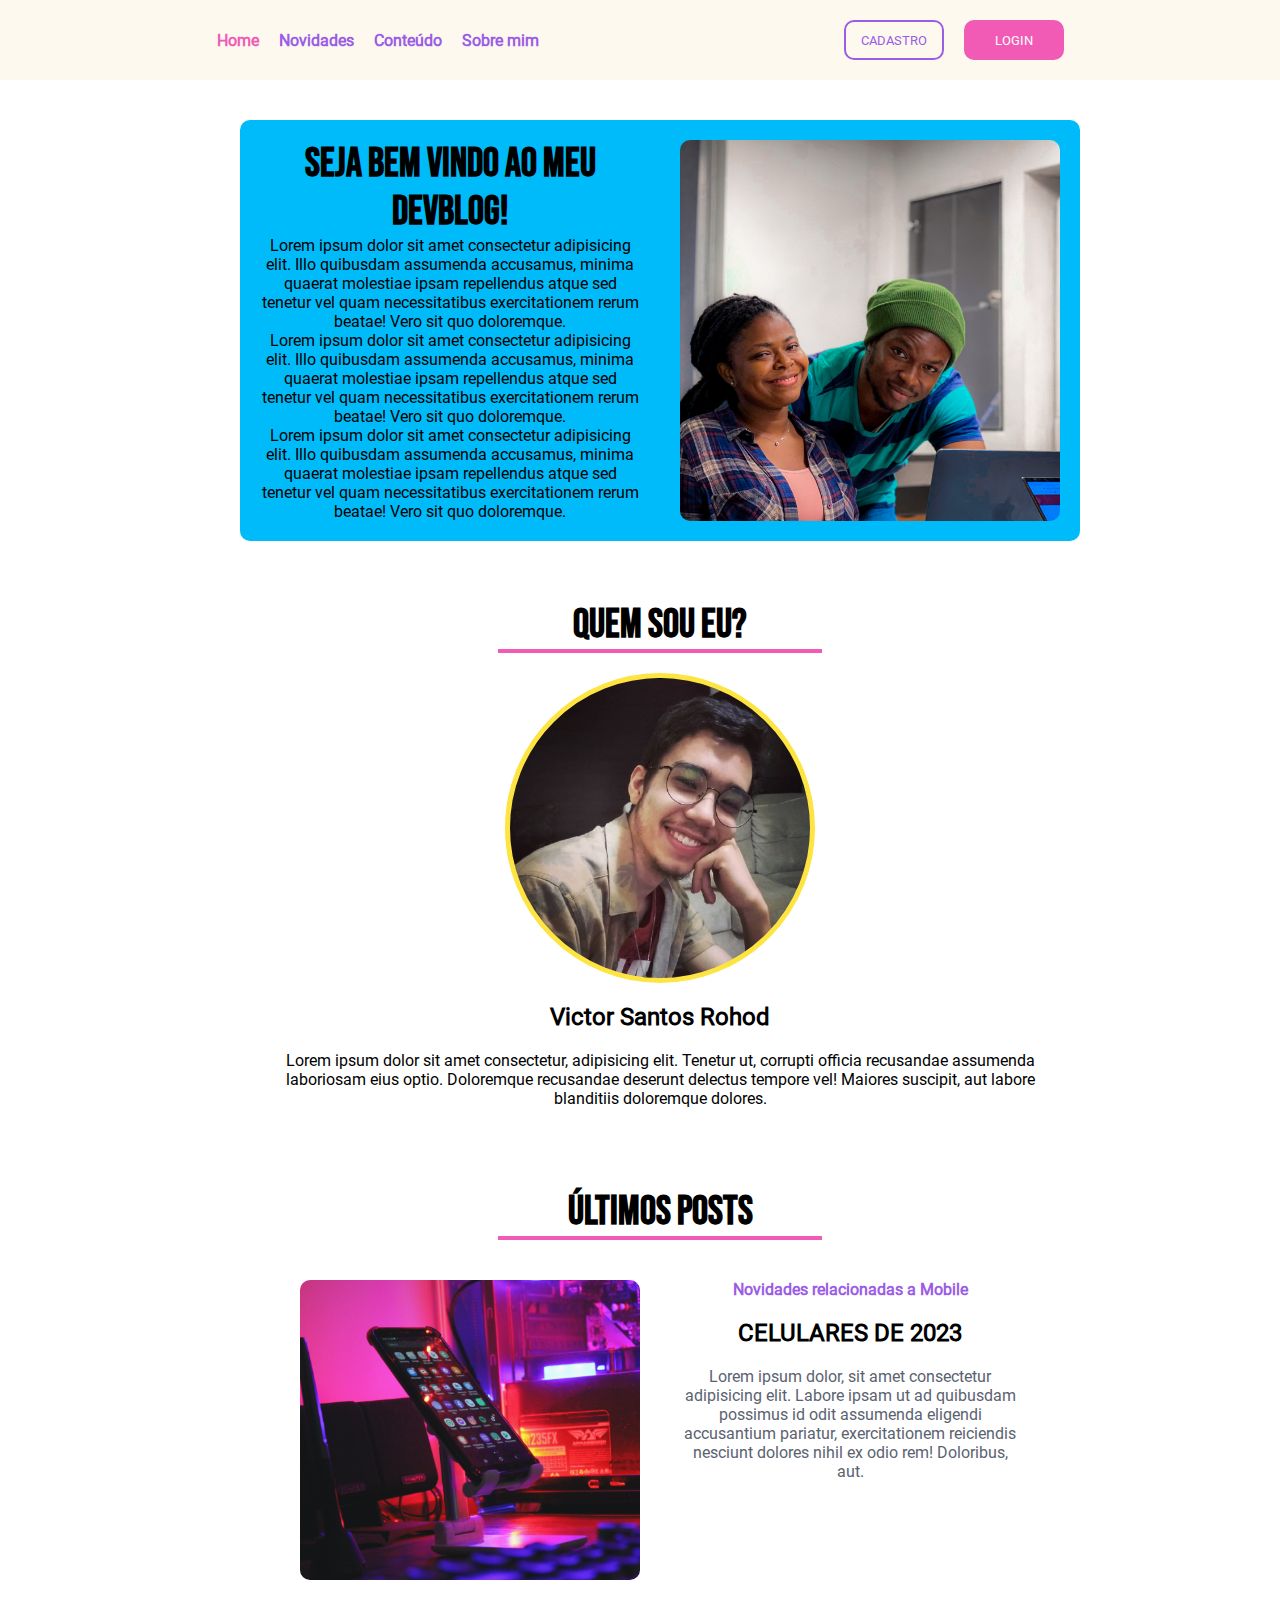
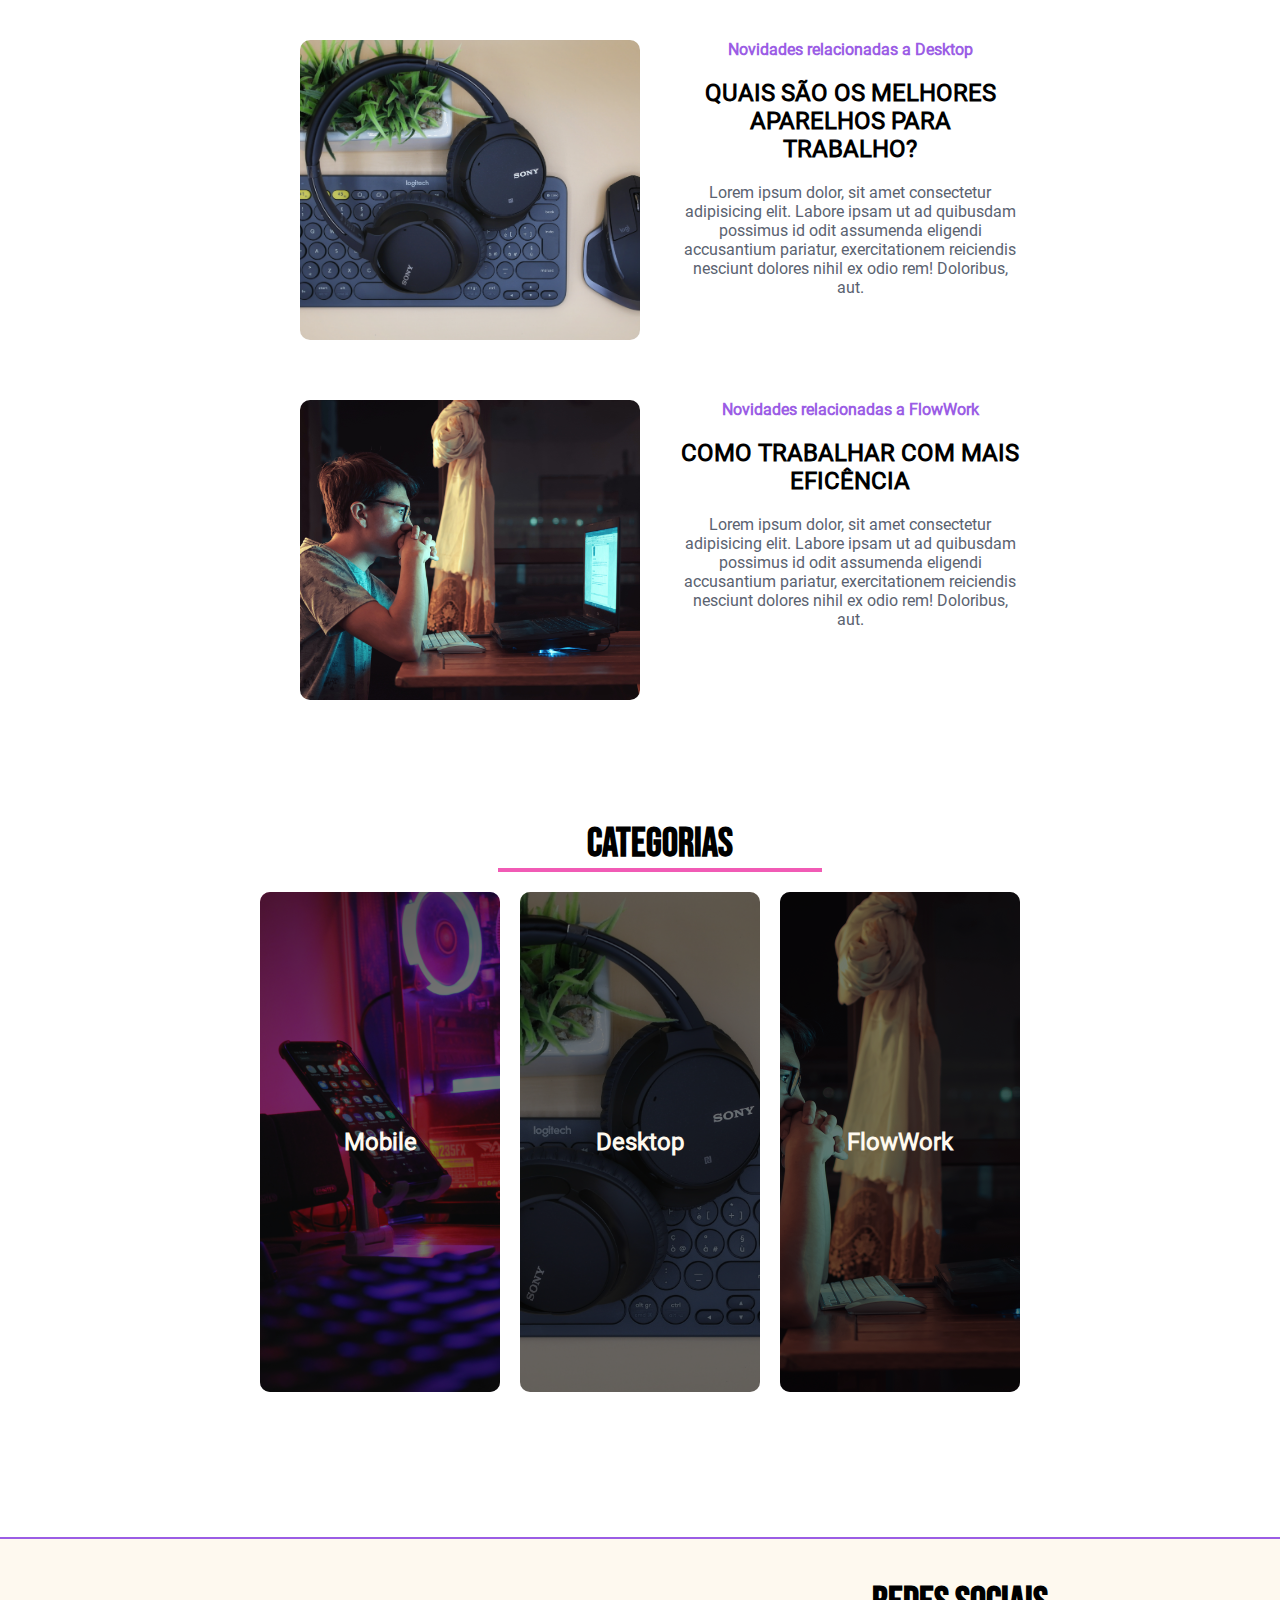
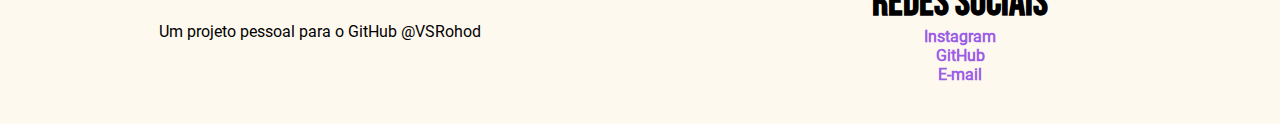
==== index.html @ 270b3442 "v2" ====
<!DOCTYPE html>
<html lang="en">
<head>
    <meta charset="UTF-8">
    <meta http-equiv="X-UA-Compatible" content="IE=edge">
    <meta name="viewport" content="width=device-width, initial-scale=1.0">
    <title>DevBlog</title>
    <link rel="stylesheet" href="styles/index/style.css" type="text/css">
    <link rel="stylesheet" href="styles/index/@mediaScreen.css" type="text/css">
</head>
<body>
    <header>
        <nav>
            <ul class="links">
                <li><a href="#">Home</a></li>
                <li><a href="#">Novidades</a></li>
                <li><a href="#">Conteúdo</a></li>
                <li><a href="#">Sobre mim</a></li>
            </ul>

            <ul class="buttons">
                <li><a href="#"><button id="cadastro">CADASTRO</button></a></li>
                <li><a href="#"><button id="login">LOGIN</button></a></li>
            </ul>
        </nav>
    </header>
    
    <main>
        <section id="intro">
            <aside>
                <h1>Seja bem vindo ao meu DevBlog!</h1>
                <p>Lorem ipsum dolor sit amet consectetur adipisicing elit. Illo quibusdam assumenda accusamus, minima quaerat molestiae ipsam repellendus atque sed tenetur vel quam necessitatibus exercitationem rerum beatae! Vero sit quo doloremque.</p>
                <p>Lorem ipsum dolor sit amet consectetur adipisicing elit. Illo quibusdam assumenda accusamus, minima quaerat molestiae ipsam repellendus atque sed tenetur vel quam necessitatibus exercitationem rerum beatae! Vero sit quo doloremque.</p>
                <p>Lorem ipsum dolor sit amet consectetur adipisicing elit. Illo quibusdam assumenda accusamus, minima quaerat molestiae ipsam repellendus atque sed tenetur vel quam necessitatibus exercitationem rerum beatae! Vero sit quo doloremque.</p>
            </aside>
            <aside id="banner" class="image"></aside>
        </section>

        <section id="sobreMim">
            <div id="autorDiv">
                <h1>Quem sou eu?</h1>
                <hr>
                <div id="autorImagem" class="image"></div>
                <h2>Victor Santos Rohod</h2>
                <p>Lorem ipsum dolor sit amet consectetur, adipisicing elit. Tenetur ut, corrupti officia recusandae assumenda laboriosam eius optio. Doloremque recusandae deserunt delectus tempore vel! Maiores suscipit, aut labore blanditiis doloremque dolores.</p>
            </div>
        </section>

        <section id="blogPosts">
            <h1>ÚLTIMOS POSTS</h1>
            <hr>
            <div class="post">
                <aside id="post1" class="image" ></aside>
                <aside>
                    <a href="#">Novidades relacionadas a Mobile</a> 
                    <h2>CELULARES DE 2023</h2>
                    <p>Lorem ipsum dolor, sit amet consectetur adipisicing elit. Labore ipsam ut ad quibusdam possimus id odit assumenda eligendi accusantium pariatur, exercitationem reiciendis nesciunt dolores nihil ex odio rem! Doloribus, aut.</p>
                </aside>
            </div>

            <div class="post">
                <aside id="post2" class="image" ></aside>
                <aside>
                    <a href="#">Novidades relacionadas a Desktop</a> 
                    <h2>QUAIS SÃO OS MELHORES APARELHOS PARA TRABALHO?</h2>
                    <p>Lorem ipsum dolor, sit amet consectetur adipisicing elit. Labore ipsam ut ad quibusdam possimus id odit assumenda eligendi accusantium pariatur, exercitationem reiciendis nesciunt dolores nihil ex odio rem! Doloribus, aut.</p>
                </aside>
            </div>

            <div class="post">
                <aside id="post3" class="image" ></aside>
                <aside>
                    <a href="#">Novidades relacionadas a FlowWork</a> 
                    <h2>COMO TRABALHAR COM MAIS EFICÊNCIA</h2>
                    <p>Lorem ipsum dolor, sit amet consectetur adipisicing elit. Labore ipsam ut ad quibusdam possimus id odit assumenda eligendi accusantium pariatur, exercitationem reiciendis nesciunt dolores nihil ex odio rem! Doloribus, aut.</p>
                </aside>
            </div>
        </section>

        <section id="categorias">
            <h1>CATEGORIAS</h1>
            <hr>
            <div id="categoriasTopicos">
                <div id="categoriaMobile" class="image postCategoria">
                    <div class="backCategoria">
                        <h2>Mobile</h2>
                    </div>
                </div>
                <div id="categoriaDesktop" class="image postCategoria">
                    <div class="backCategoria">
                        <h2>Desktop</h2>
                    </div>
                </div>
                <div id="categoriaFlowWork" class="image postCategoria">
                    <div class="backCategoria">
                        <h2>FlowWork</h2>
                    </div>
                </div>
            </div>
        </section>

        <section id="categoriasDescricao">
            <div id="mobileDescricao" class="categoriaDescricaoDrop">
                <h2>Mobile</h2>
                <p>Lorem ipsum dolor sit amet consectetur adipisicing elit. Voluptatibus nulla numquam explicabo repellat iusto maiores laboriosam aut tenetur assumenda nemo, non sunt rerum sint animi quasi aspernatur omnis provident repellendus.</p>
            </div>
            <div id="desktopDescricao" class="categoriaDescricaoDrop">
                <h2>Desktop</h2>
                <p>Lorem ipsum dolor sit amet consectetur adipisicing elit. Voluptatibus nulla numquam explicabo repellat iusto maiores laboriosam aut tenetur assumenda nemo, non sunt rerum sint animi quasi aspernatur omnis provident repellendus.</p>
            </div>
            <div id="flowWorkDescricao" class="categoriaDescricaoDrop">
                <h2>FlowWork</h2>
                <p>Lorem ipsum dolor sit amet consectetur adipisicing elit. Voluptatibus nulla numquam explicabo repellat iusto maiores laboriosam aut tenetur assumenda nemo, non sunt rerum sint animi quasi aspernatur omnis provident repellendus.</p>
            </div>
        </section>

    </main>

    <footer>
        <aside>
            Um projeto pessoal para o GitHub @VSRohod
        </aside>
        <aside>
            <h1>REDES SOCIAIS</h1>
            <ul>
                <li><a href="#">Instagram</a></li>
                <li><a href="#">GitHub</a></li>
                <li><a href="#">E-mail</a></li>
            </ul>
        </aside>
    </footer>
    <script src="scripts/script.js"></script>
</body>
</html>
---- styles/index/style.css ----
/* FONTS */
@font-face {
    font-family: Roboto;
    src: url("../../fonts/Roboto/Roboto-Regular.ttf");
}

@font-face {
    font-family: BebasNeue;
    src: url("../../fonts/Bebas_Neue/BebasNeue-Regular.ttf");
}

/* ALL CONTENTS */
*{
    margin: 0px;
    padding: 0px;
    font-family: Roboto;
}

#colors{
    background-color:#ff99c8;
    background-color:#fcf6bd;
    background-color:#d0f4de;
    background-color:#a9def9;
    background-color:#e4c1f9;
    background-color:#fef9ef;
    background-color:#17c3b2;
    background-color:#9b5de5;
    background-color:#f15bb5;
    background-color:#fee440;
    background-color:#00bbf9;
    background-color:#00f5d4;
    background-color:#5a6270;
}

h1{
    font-family: BebasNeue;
    font-size: 30pt;
}

h2{
    margin: 20px 0px;
}

hr{
    width: 40%;
    margin: 0px auto;
    border: #f15bb5 2px solid;
}

ul{
    list-style: none;
}

a{
    text-decoration: none;
    color: #9b5de5;
    font-weight: bold;
}

button{
    width: 100px;
    height: 40px;
    border: #9b5de5 solid 2px;
    border-radius: 10px;
    background-color: transparent;
    color: #9b5de5;
}

.buttons li:last-child button{
    background-color: #f15bb5;
    border: none;
    color: white;
}

.links li:first-child a{
    color: #f15bb5;
}

/* HEADER */

header{
    width: 100%;
    height: 80px;
    background-color: #fef9ef;
    display: flex;
    flex-wrap: nowrap;
    justify-content: space-around;
    align-items: center;
}

nav{
    width: 90%;
    display: flex;
    align-items: center;
    justify-content: space-around;
}

header ul{
    width: auto;
    height: 80%;
    padding: 10px;
    display: flex;
    gap: 20px;
}

/* MAIN */
main{
    min-width: 320px;
    max-width: 800px;
    height: auto;
    margin: 20px auto;
}

section{
    width: 100%;
    height: auto;
    border-radius: 10px;
    padding: 20px;
    margin: 40px 0px;
    display: flex;
    justify-content: space-between;
    gap: 40px;
    text-align: center;
}

aside{
    width: 50%;
}

.image{
    background-size: cover;
    background-position: center;
    background-position: none;
    border-radius: 10px;
}

#intro{
    background-color: #00bbf9;
}

#banner{
    background-image: url("../../images/banner.jpg");
}

#autorImagem{
    width: 300px;
    height: 300px;
    border-radius: 300px;
    margin: 20px auto;
    background-image: url("../../images/autorIcon.png");
    border: #fee440 solid 5px;
}

/* POSTS */
#blogPosts{
    display: block;
}
.post{
    width: 90%;
    height: 300px;
    margin: 20px auto;
    padding: 20px;
    display: flex;
    justify-content: space-around;
    gap: 40px;
}

.post p{
    color: #5a6270;
}

#post1{
    background-image: url("../../images/posts/celular.jpg");
}

#post2{
    background-image: url("../../images/posts/kitteclado.jpg");
}

#post3{
    background-image: url("../../images/posts/olhandopc.jpg");
}

#categorias{
    display: block;
}

#categoriasTopicos{
    display: flex;
    gap: 20px;
}

.postCategoria{
    width: 30%;
    height: 500px;
    margin: 20px 0px 5px 0px;
    overflow: hidden;
    cursor: pointer;
}

.backCategoria{
    width: 100%;
    height: 100%;
    display: flex;
    justify-content: center;
    align-items: center;
    background-color: rgba(0, 0, 0, 0.534);
    color: #fef9ef;
}

#categoriaMobile{
    background-image: url("../../images/posts/celular.jpg");
}

#categoriaDesktop{
    background-image: url("../../images/posts/kitteclado.jpg");
}

#categoriaFlowWork{
    background-image: url("../../images/posts/olhandopc.jpg");
}

.categoriaDescricaoDrop{
    width: 80%;
    height: auto;
    border: #00bbf9 2px solid;
    display: none;
    padding: 20px;
    margin: 0 auto;
}
/* FOOTER */

footer{
    width: 100%;
    height: auto;
    background-color: #fef9ef;
    border-top: #9b5de5 solid 2px;
    padding: 10px auto;
    display: flex;
    justify-content: space-around;
    align-items: center;
    flex-wrap: nowrap;
    text-align: center;
}

footer aside{
    margin: 20px;
    padding: 20px;
}
---- styles/index/@mediaScreen.css ----
/* FUTURE UPDATE */
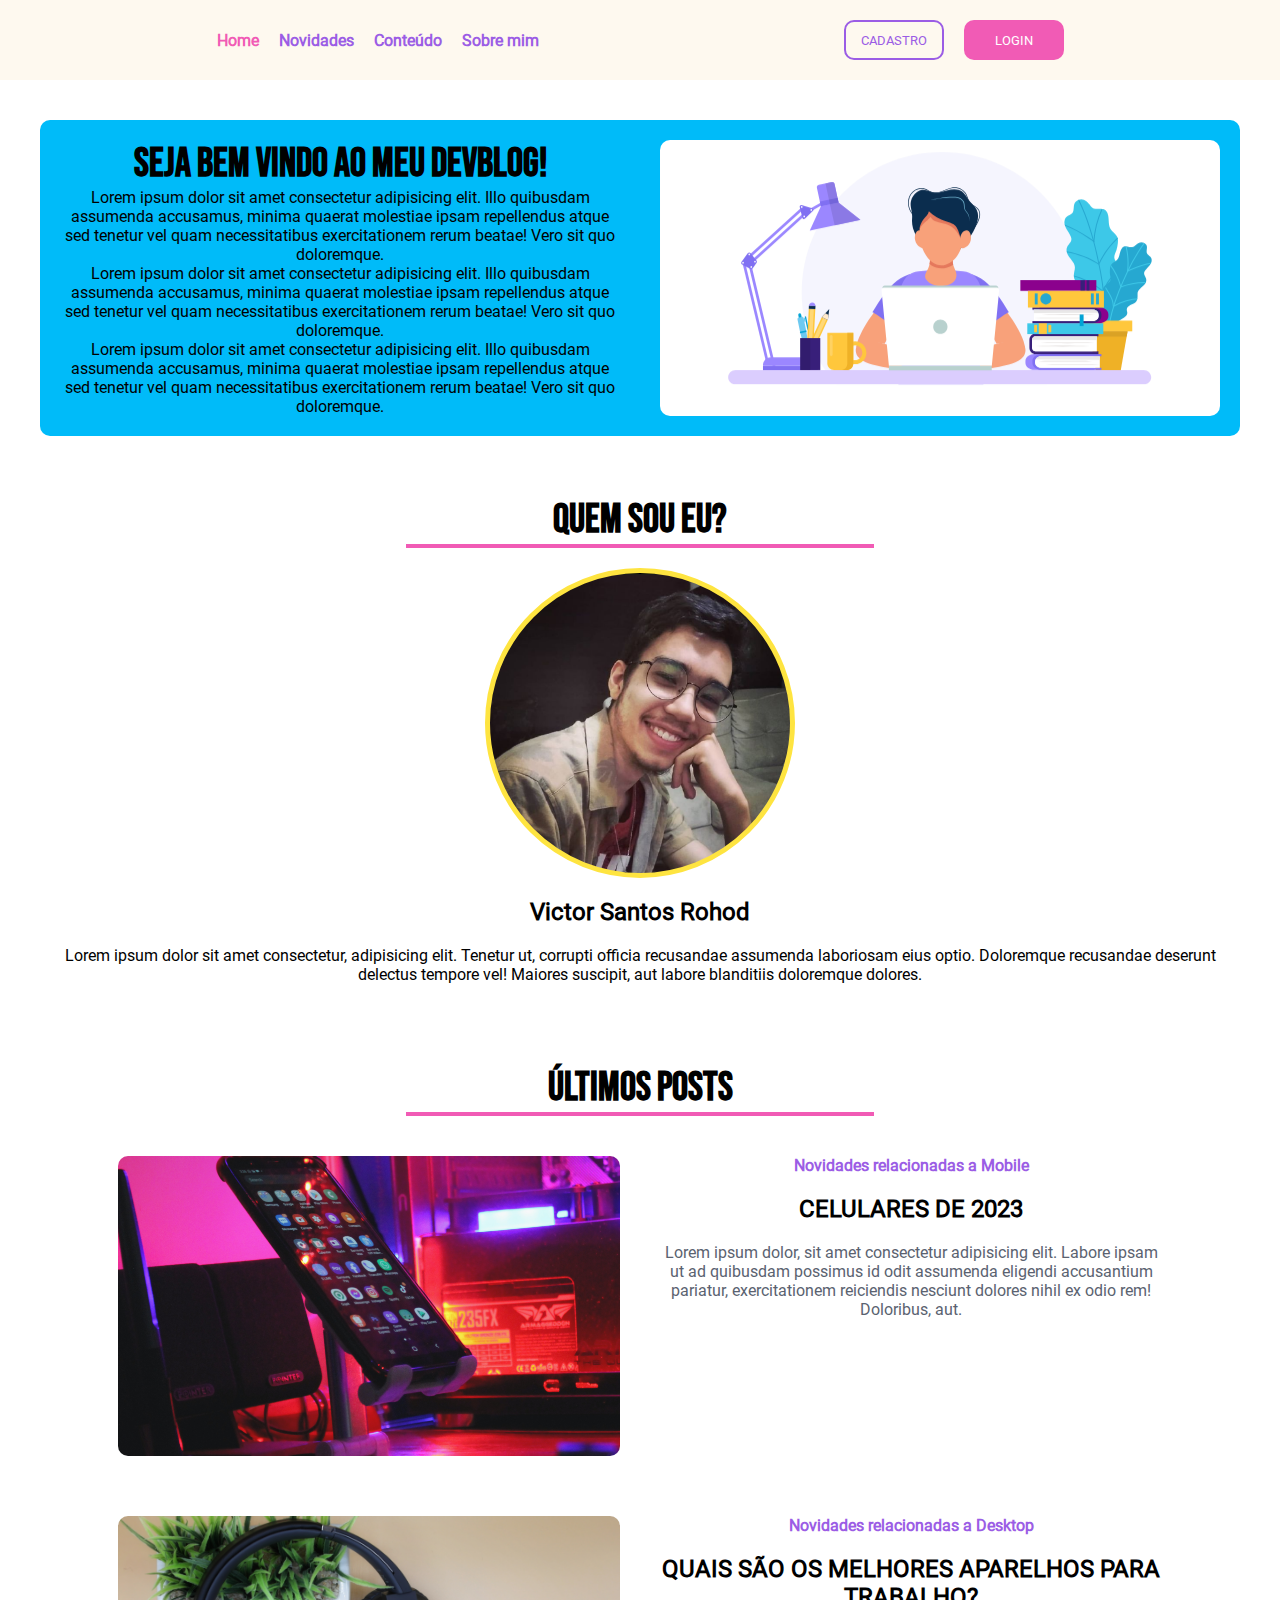
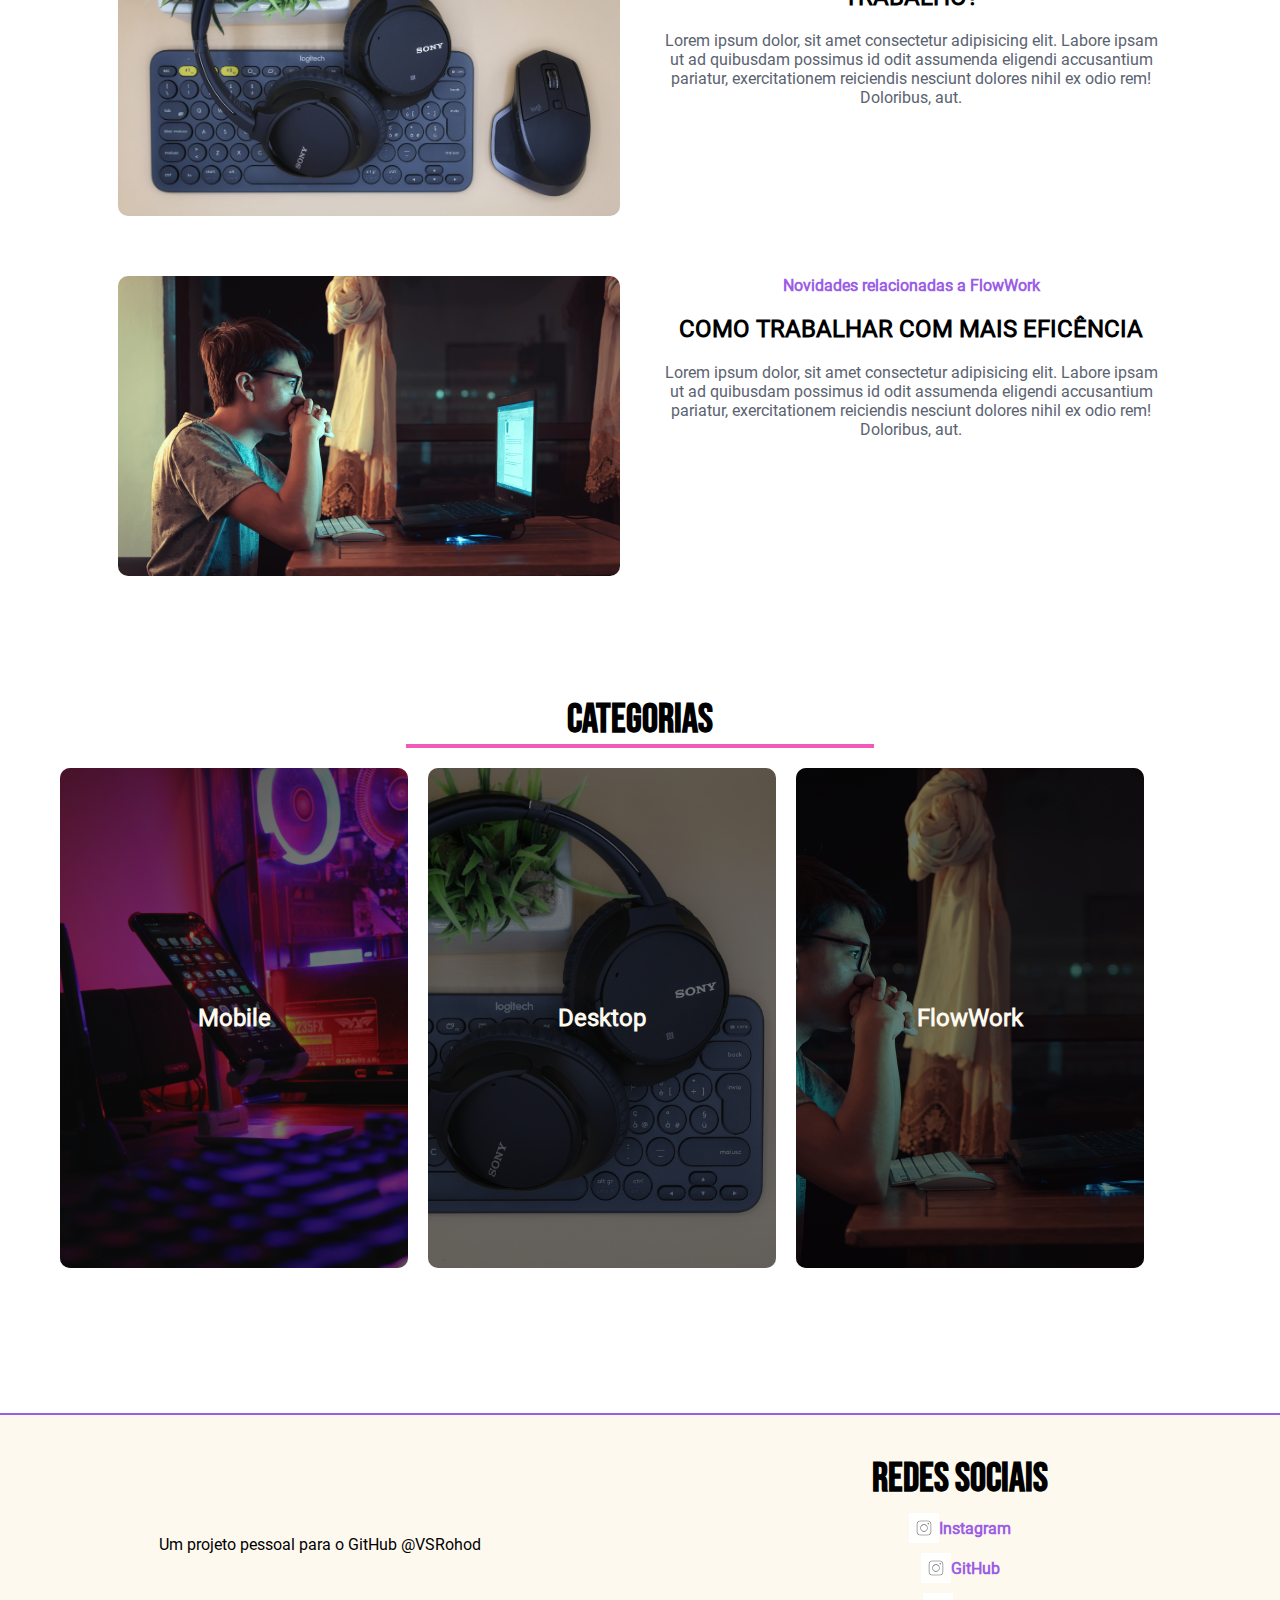
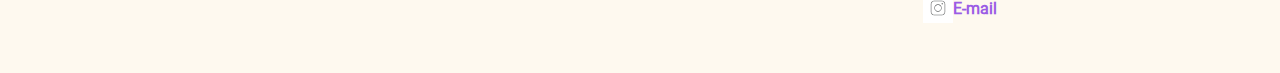
==== commit eb3f57d8: "Update Provisório Icons" ====
--- a/index.html
+++ b/index.html
@@ -5,6 +5,7 @@
     <meta http-equiv="X-UA-Compatible" content="IE=edge">
     <meta name="viewport" content="width=device-width, initial-scale=1.0">
     <title>DevBlog</title>
+    <link rel="stylesheet" href="styles/all/style.css" type="text/css">
     <link rel="stylesheet" href="styles/index/style.css" type="text/css">
     <link rel="stylesheet" href="styles/index/@mediaScreen.css" type="text/css">
 </head>
@@ -12,10 +13,10 @@
     <header>
         <nav>
             <ul class="links">
-                <li><a href="#">Home</a></li>
-                <li><a href="#">Novidades</a></li>
-                <li><a href="#">Conteúdo</a></li>
-                <li><a href="#">Sobre mim</a></li>
+                <li><a href="index.html">Home</a></li>
+                <li><a href="pages/HTML/novidades.html">Novidades</a></li>
+                <li><a href="pages/HTML/conteudo.html">Conteúdo</a></li>
+                <li><a href="pages/HTML/sobreMim.html">Sobre mim</a></li>
             </ul>
 
             <ul class="buttons">
@@ -123,12 +124,12 @@
         <aside>
             <h1>REDES SOCIAIS</h1>
             <ul>
-                <li><a href="#">Instagram</a></li>
-                <li><a href="#">GitHub</a></li>
-                <li><a href="#">E-mail</a></li>
+                <li><img src="images/icons/instagramGray.svg" width="30px" height="30px" alt=""><a href="#">Instagram</a></li>
+                <li><img src="images/icons/instagramGray.svg" width="30px" height="30px" alt=""><a href="#">GitHub</a></li>
+                <li><img src="images/icons/instagramGray.svg" width="30px" height="30px" alt=""><a href="#">E-mail</a></li>
             </ul>
         </aside>
     </footer>
-    <script src="scripts/script.js"></script>
+    <script src="scripts/index/script.js"></script>
 </body>
 </html>--- a/styles/all/style.css
+++ b/styles/all/style.css
@@ -0,0 +1,175 @@
+/* FONTS */
+@font-face {
+    font-family: Roboto;
+    src: url("../../fonts/Roboto/Roboto-Regular.ttf");
+}
+
+@font-face {
+    font-family: BebasNeue;
+    src: url("../../fonts/Bebas_Neue/BebasNeue-Regular.ttf");
+}
+
+/* ALL CONTENTS */
+*{
+    margin: 0px;
+    padding: 0px;
+    font-family: Roboto;
+}
+
+#colors{
+    background-color:#ff99c8;
+    background-color:#fcf6bd;
+    background-color:#d0f4de;
+    background-color:#a9def9;
+    background-color:#e4c1f9;
+    background-color:#fef9ef;
+    background-color:#17c3b2;
+    background-color:#9b5de5;
+    background-color:#f15bb5;
+    background-color:#fee440;
+    background-color:#00bbf9;
+    background-color:#00f5d4;
+    background-color:#5a6270;
+}
+
+h1{
+    font-family: BebasNeue;
+    font-size: 30pt;
+}
+
+h2{
+    margin: 20px 0px;
+}
+
+hr{
+    width: 40%;
+    margin: 0px auto;
+    border: #f15bb5 2px solid;
+}
+
+ul{
+    list-style: none;
+}
+
+a{
+    text-decoration: none;
+    color: #9b5de5;
+    font-weight: bold;
+}
+
+button{
+    width: 100px;
+    height: 40px;
+    border: #9b5de5 solid 2px;
+    border-radius: 10px;
+    background-color: transparent;
+    color: #9b5de5;
+    cursor: pointer;
+}
+
+.buttons li:last-child button{
+    background-color: #f15bb5;
+    border: none;
+    color: white;
+}
+
+.links li:first-child a{
+    color: #f15bb5;
+}
+
+/* HEADER */
+
+header{
+    width: 100%;
+    height: 80px;
+    background-color: #fef9ef;
+    display: flex;
+    flex-wrap: nowrap;
+    justify-content: space-around;
+    align-items: center;
+}
+
+nav{
+    width: 90%;
+    display: flex;
+    align-items: center;
+    justify-content: space-around;
+}
+
+header ul{
+    width: auto;
+    height: 80%;
+    padding: 10px;
+    display: flex;
+    gap: 20px;
+}
+
+/* MAIN */
+main{
+    min-width: 320px;
+    max-width: 1200px;
+    height: auto;
+    margin: 20px auto;
+}
+
+section{
+    min-width: 320px;
+    max-width: 1200px;
+    height: auto;
+    border-radius: 10px;
+    padding: 20px;
+    margin: 40px 0px;
+    display: flex;
+    justify-content: space-between;
+    gap: 40px;
+    text-align: center;
+}
+
+aside{
+    width: 50%;
+}
+
+.image{
+    background-size: cover;
+    background-position: center;
+    background-position: none;
+    border-radius: 10px;
+}
+
+/* FOOTER */
+
+footer{
+    width: 100%;
+    height: auto;
+    background-color: #fef9ef;
+    border-top: #9b5de5 solid 2px;
+    padding: 10px auto;
+    display: flex;
+    justify-content: space-around;
+    align-items: center;
+    flex-wrap: nowrap;
+    text-align: center;
+}
+
+footer aside{
+    margin: 20px;
+    padding: 20px;
+}
+
+footer ul li{
+    display: flex;
+    justify-content: center;
+    align-items:center ;
+    margin: 10px 0px;
+}
+
+/* CSS ANIMATIONS */
+a:hover, .links li:first-child a:hover{
+  color: #00bbf9;  
+}
+
+button:hover,.buttons li:last-child button:hover{
+    background-color: #00bbf9;
+    color: white;
+    border: #00bbf9 2px solid;
+}--- a/styles/index/style.css
+++ b/styles/index/style.css
@@ -1,145 +1,10 @@
-/* FONTS */
-@font-face {
-    font-family: Roboto;
-    src: url("../../fonts/Roboto/Roboto-Regular.ttf");
-}
-
-@font-face {
-    font-family: BebasNeue;
-    src: url("../../fonts/Bebas_Neue/BebasNeue-Regular.ttf");
-}
-
-/* ALL CONTENTS */
-*{
-    margin: 0px;
-    padding: 0px;
-    font-family: Roboto;
-}
-
-#colors{
-    background-color:#ff99c8;
-    background-color:#fcf6bd;
-    background-color:#d0f4de;
-    background-color:#a9def9;
-    background-color:#e4c1f9;
-    background-color:#fef9ef;
-    background-color:#17c3b2;
-    background-color:#9b5de5;
-    background-color:#f15bb5;
-    background-color:#fee440;
-    background-color:#00bbf9;
-    background-color:#00f5d4;
-    background-color:#5a6270;
-}
-
-h1{
-    font-family: BebasNeue;
-    font-size: 30pt;
-}
-
-h2{
-    margin: 20px 0px;
-}
-
-hr{
-    width: 40%;
-    margin: 0px auto;
-    border: #f15bb5 2px solid;
-}
-
-ul{
-    list-style: none;
-}
-
-a{
-    text-decoration: none;
-    color: #9b5de5;
-    font-weight: bold;
-}
-
-button{
-    width: 100px;
-    height: 40px;
-    border: #9b5de5 solid 2px;
-    border-radius: 10px;
-    background-color: transparent;
-    color: #9b5de5;
-}
-
-.buttons li:last-child button{
-    background-color: #f15bb5;
-    border: none;
-    color: white;
-}
-
-.links li:first-child a{
-    color: #f15bb5;
-}
-
-/* HEADER */
-
-header{
-    width: 100%;
-    height: 80px;
-    background-color: #fef9ef;
-    display: flex;
-    flex-wrap: nowrap;
-    justify-content: space-around;
-    align-items: center;
-}
-
-nav{
-    width: 90%;
-    display: flex;
-    align-items: center;
-    justify-content: space-around;
-}
-
-header ul{
-    width: auto;
-    height: 80%;
-    padding: 10px;
-    display: flex;
-    gap: 20px;
-}
-
 /* MAIN */
-main{
-    min-width: 320px;
-    max-width: 800px;
-    height: auto;
-    margin: 20px auto;
-}
-
-section{
-    width: 100%;
-    height: auto;
-    border-radius: 10px;
-    padding: 20px;
-    margin: 40px 0px;
-    display: flex;
-    justify-content: space-between;
-    gap: 40px;
-    text-align: center;
-}
-
-aside{
-    width: 50%;
-}
-
-.image{
-    background-size: cover;
-    background-position: center;
-    background-position: none;
-    border-radius: 10px;
-}
-
 #intro{
     background-color: #00bbf9;
 }
 
 #banner{
-    background-image: url("../../images/banner.jpg");
+    background-image: url("../../images/vector/bannerHomem.svg");
 }
 
 #autorImagem{
@@ -227,31 +92,4 @@
     display: none;
     padding: 20px;
     margin: 0 auto;
-}
-/* FOOTER */
-
-footer{
-    width: 100%;
-    height: auto;
-    background-color: #fef9ef;
-    border-top: #9b5de5 solid 2px;
-    padding: 10px auto;
-    display: flex;
-    justify-content: space-around;
-    align-items: center;
-    flex-wrap: nowrap;
-    text-align: center;
-}
-
-footer aside{
-    margin: 20px;
-    padding: 20px;
-}
-
-
-
-
-
-
-
-
+}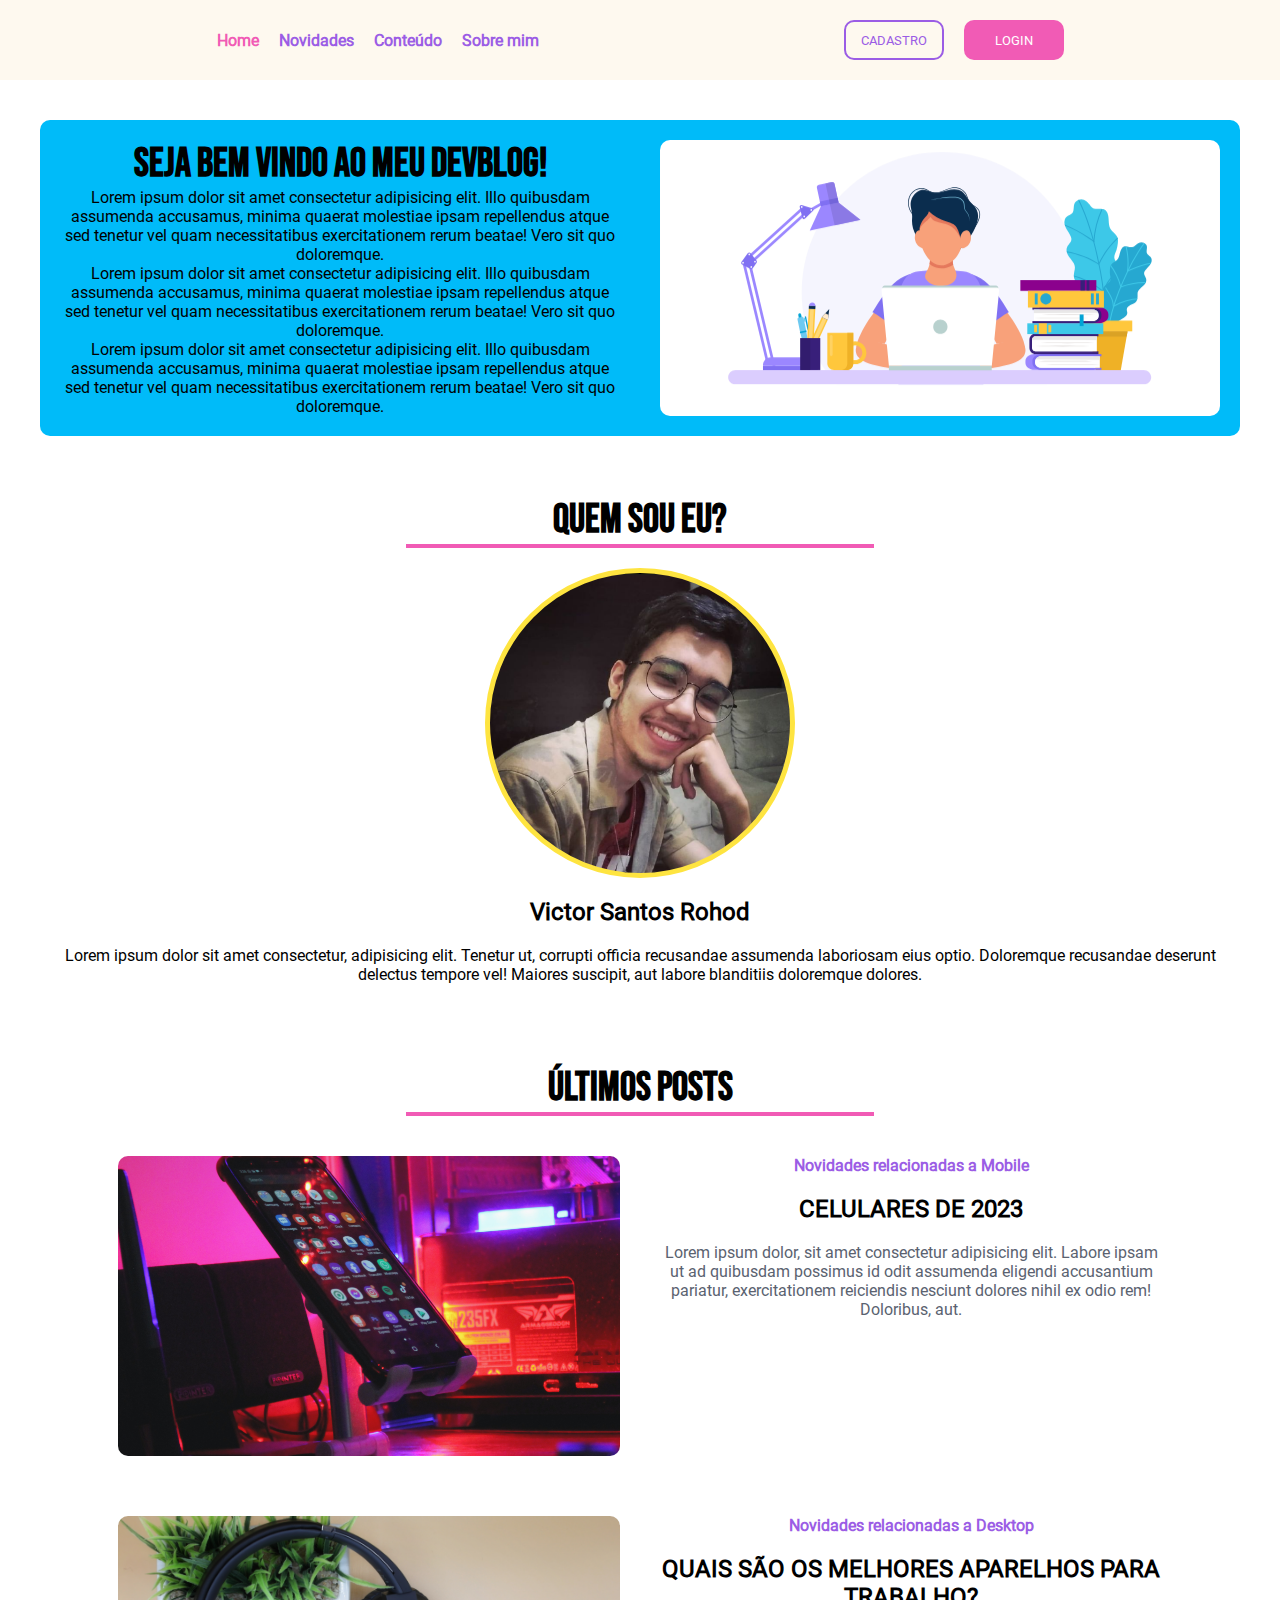
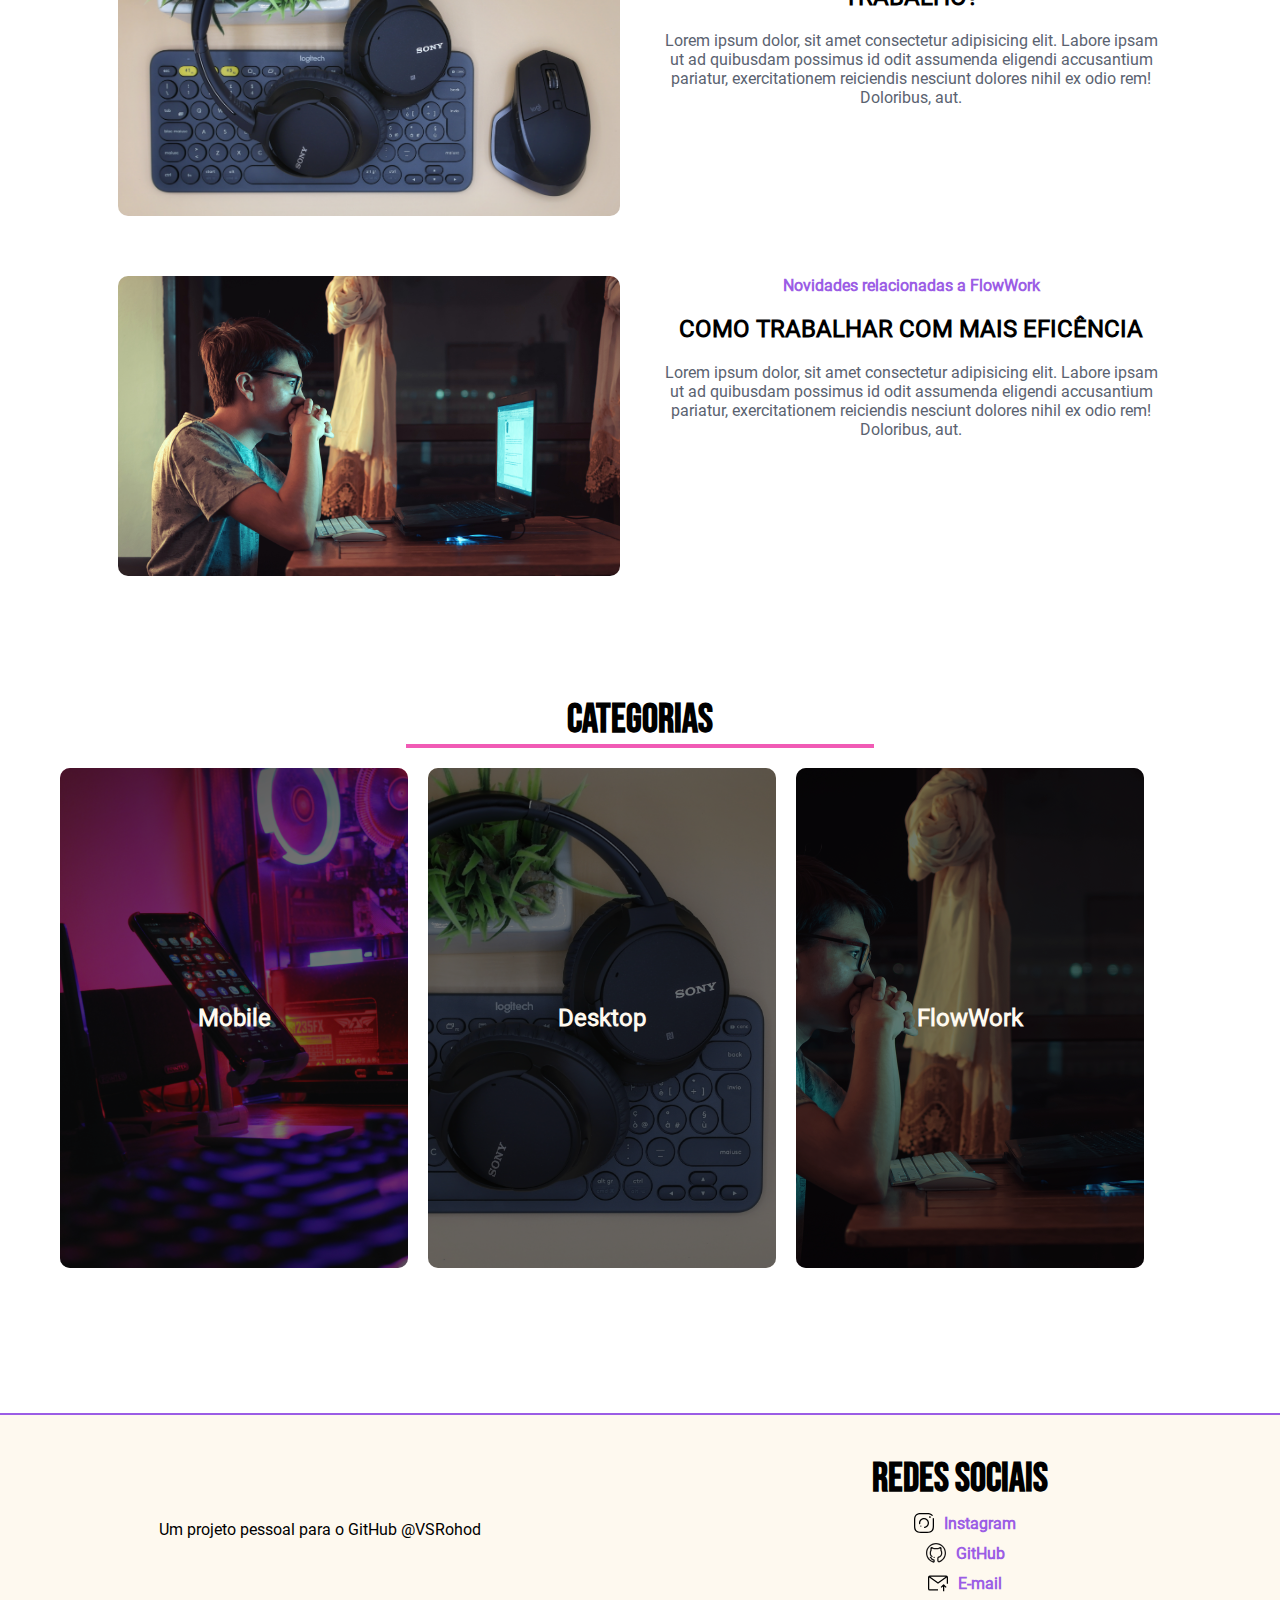
==== commit faf8f729: "Update icons" ====
--- a/index.html
+++ b/index.html
@@ -124,9 +124,9 @@
         <aside>
             <h1>REDES SOCIAIS</h1>
             <ul>
-                <li><img src="images/icons/instagramGray.svg" width="30px" height="30px" alt=""><a href="#">Instagram</a></li>
-                <li><img src="images/icons/instagramGray.svg" width="30px" height="30px" alt=""><a href="#">GitHub</a></li>
-                <li><img src="images/icons/instagramGray.svg" width="30px" height="30px" alt=""><a href="#">E-mail</a></li>
+                <li><img src="images/icons/reshot-icon-instagram-M2ZK3USTWR.svg" width="20px" height="20px" alt=""><a href="#">Instagram</a></li>
+                <li><img src="images/icons/reshot-icon-github-NY46M9DGFU.svg" width="20px" height="20px" alt=""><a href="#">GitHub</a></li>
+                <li><img src="images/icons/reshot-icon-email-arrow-up-YHUFD8SPL4.svg" width="20px" height="20px" alt=""><a href="#">E-mail</a></li>
             </ul>
         </aside>
     </footer>
--- a/styles/all/style.css
+++ b/styles/all/style.css
@@ -163,6 +163,10 @@
     margin: 10px 0px;
 }
 
+footer ul li img{
+    margin: 0px 10px;
+}
+
 /* CSS ANIMATIONS */
 a:hover, .links li:first-child a:hover{
   color: #00bbf9;  
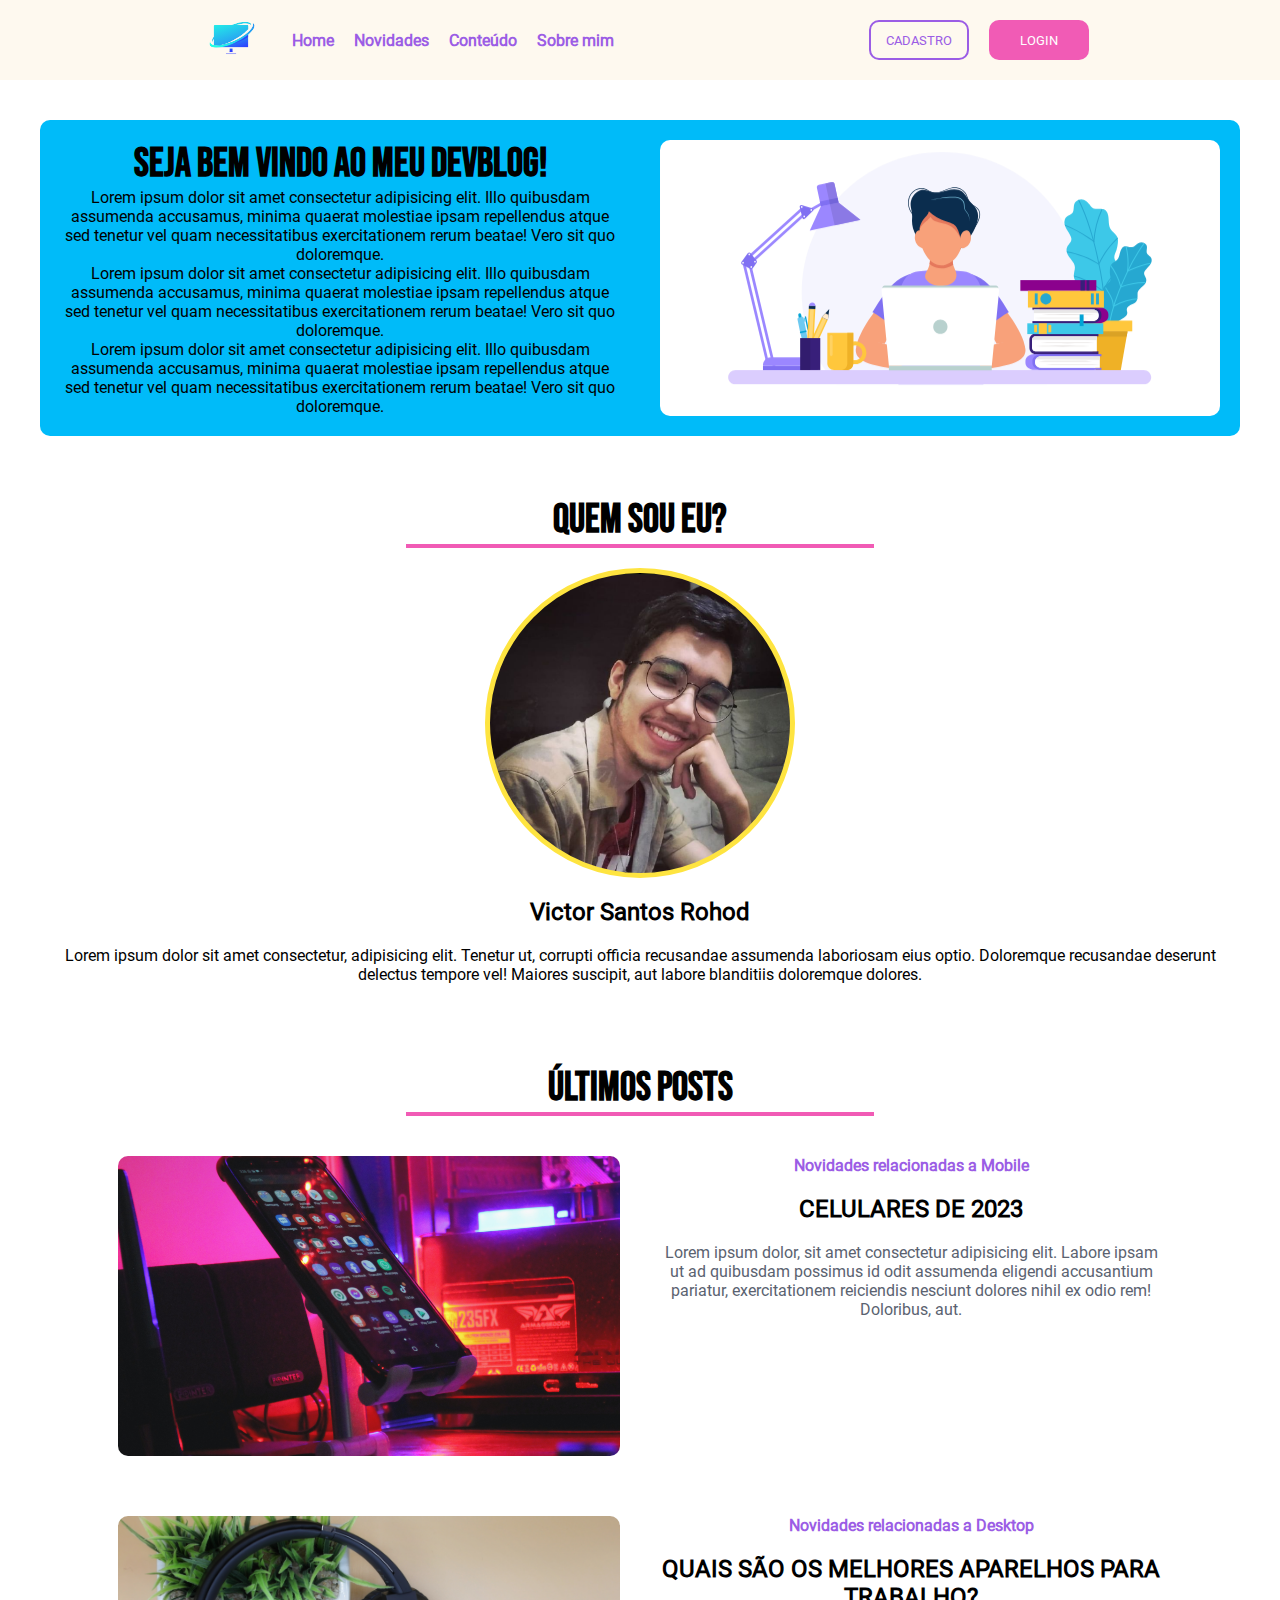
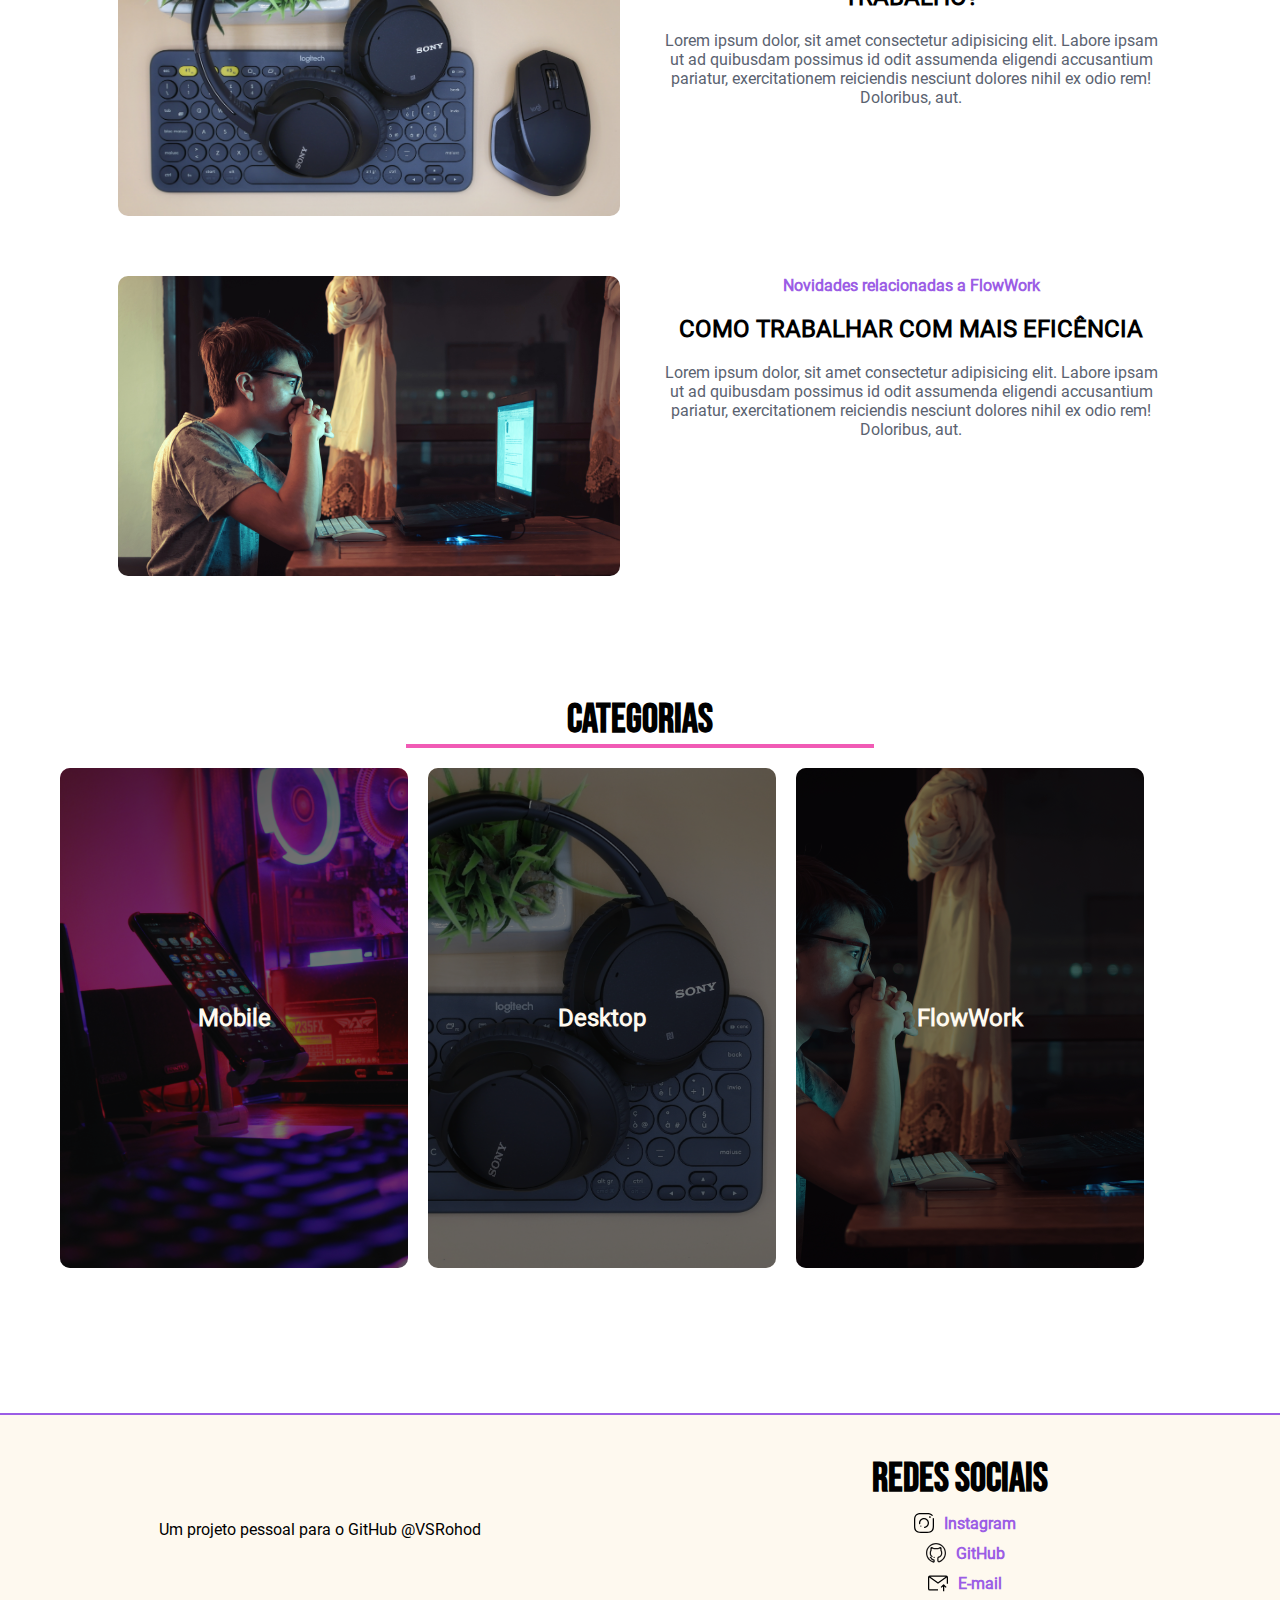
==== commit b676818a: "Update Conteúdo" ====
--- a/index.html
+++ b/index.html
@@ -5,6 +5,7 @@
     <meta http-equiv="X-UA-Compatible" content="IE=edge">
     <meta name="viewport" content="width=device-width, initial-scale=1.0">
     <title>DevBlog</title>
+    <link rel="shortcut icon" href="images/vector/logo.svg" type="image/x-icon">
     <link rel="stylesheet" href="styles/all/style.css" type="text/css">
     <link rel="stylesheet" href="styles/index/style.css" type="text/css">
     <link rel="stylesheet" href="styles/index/@mediaScreen.css" type="text/css">
@@ -13,6 +14,7 @@
     <header>
         <nav>
             <ul class="links">
+                <li><a href="index.html"><img src="images/vector/logo.svg" height="80px" alt=""></a></li>
                 <li><a href="index.html">Home</a></li>
                 <li><a href="pages/HTML/novidades.html">Novidades</a></li>
                 <li><a href="pages/HTML/conteudo.html">Conteúdo</a></li>
--- a/styles/all/style.css
+++ b/styles/all/style.css
@@ -39,6 +39,10 @@
 
 h2{
     margin: 20px 0px;
+}
+
+h3{
+    font-family: BebasNeue;
 }
 
 hr{
@@ -101,6 +105,7 @@
     height: 80%;
     padding: 10px;
     display: flex;
+    align-items: center;
     gap: 20px;
 }
 
